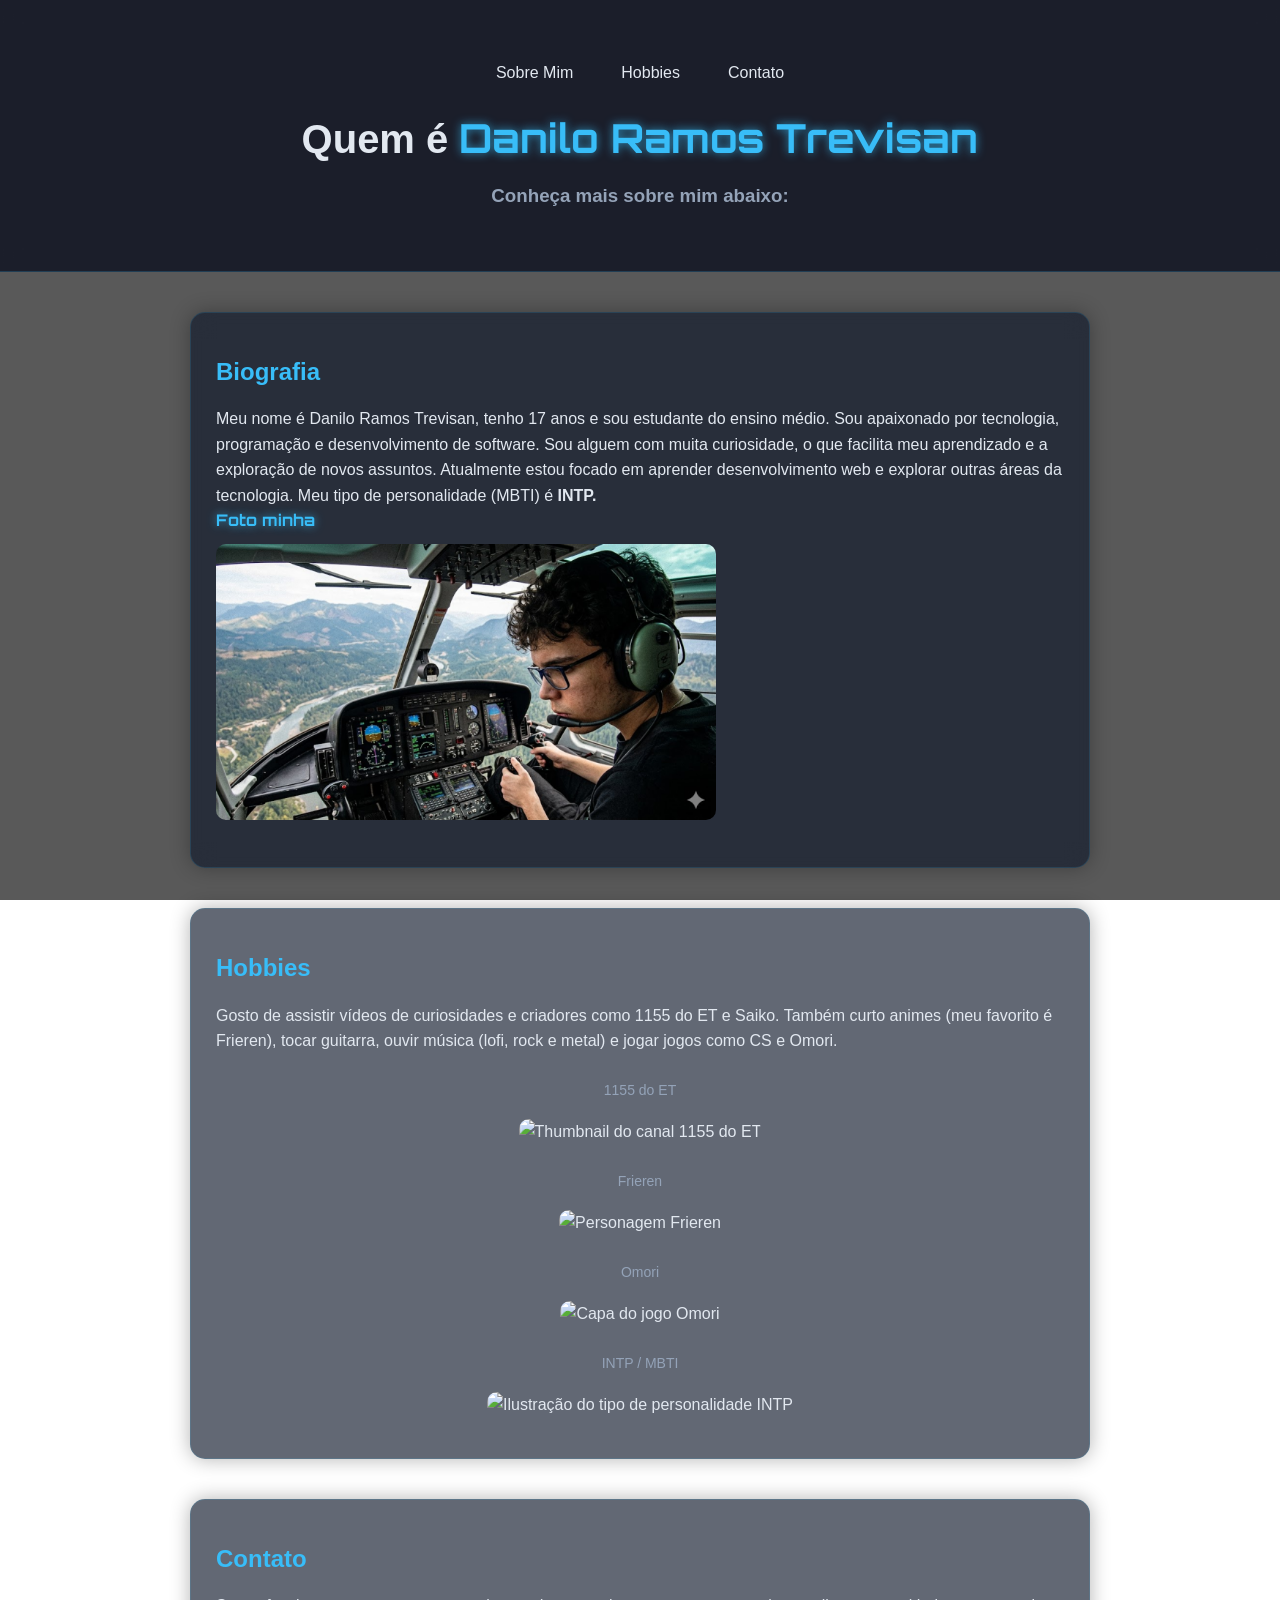
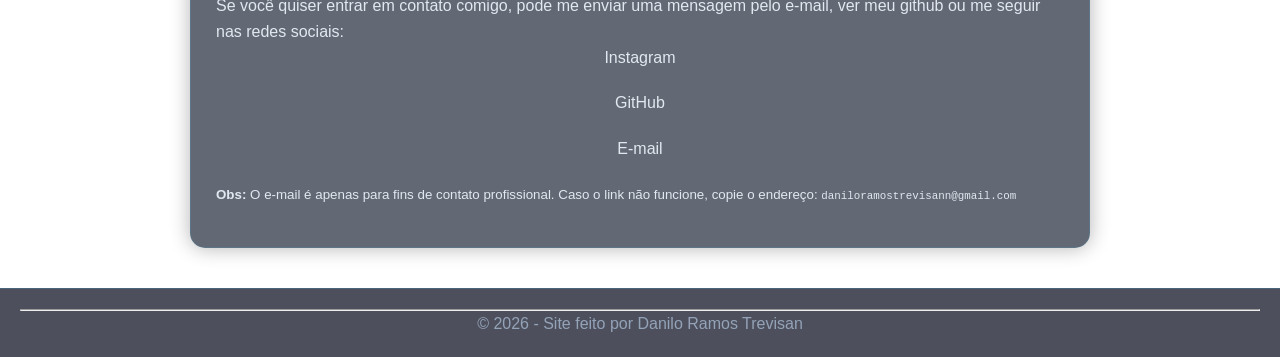
==== minha_pagina/index.html @ 3ec2710e "renomeando pasta" ====
<!DOCTYPE html>
<html lang="pt-br">
<head>
    <meta charset="UTF-8">
    <title>Sobre Danilo</title>
    <link rel="stylesheet" href="style.css"> 
    <link href="https://fonts.googleapis.com/css2?family=Orbitron:wght@400;700&display=swap" rel="stylesheet">
</head>

<body>
    <header>
        <nav>
            <ul>
                <li><a href="#biografia">Sobre Mim</a></li>
                <li><a href="#hobbies">Hobbies</a></li>
                <li><a href="#contato">Contato</a></li>
            </ul>
        </nav>
        <h1>Quem é <span>Danilo Ramos Trevisan</span></h1>
        <h3>Conheça mais sobre mim abaixo:</h3>
    </header>

    <section id="biografia">
        <h2>Biografia</h2>
        <p>
            Meu nome é Danilo Ramos Trevisan, tenho 17 anos e sou estudante do ensino médio. 
            Sou apaixonado por tecnologia, programação e desenvolvimento de software.
            Sou alguem com muita curiosidade, o que facilita meu aprendizado e a exploração de novos assuntos.
            Atualmente estou focado em aprender desenvolvimento web e explorar outras áreas da tecnologia. 
            Meu tipo de personalidade (MBTI) é <strong>INTP.</strong>
        </p>

        <h4><span>Foto minha</span></h4>  
        <img src="foto.web.webp" alt="Foto de Danilo" width="500">
    </section> 

    <section id="hobbies">
        <h2>Hobbies</h2>
        <p>
            Gosto de assistir vídeos de curiosidades e criadores como 1155 do ET e Saiko. 
            Também curto animes (meu favorito é Frieren), tocar guitarra, ouvir música 
            (lofi, rock e metal) e jogar jogos como CS e Omori.
        <figure>
                <figcaption>1155 do ET</figcaption>
                <img src="https://i.ytimg.com/vi/FLeNGvZlW_c/hq720.jpg?sqp=-oaymwEhCK4FEIIDSFryq4qpAxMIARUAAAAAGAElAADIQj0AgKJD&rs=AOn4CLBSzeSQfgjDz2niG977DMd-BEb1pQ" alt="Thumbnail do canal 1155 do ET" loading="lazy">
            </figure>

            <figure>
                <figcaption>Frieren</figcaption>
                <img src="https://preview.redd.it/this-nice-anime-character-visual-of-frieren-v0-nn8f6dxywc0b1.jpg?width=640&crop=smart&auto=webp&s=d6ede6bbae2ae0f91f6024b8977bbc67efa51d2e" alt="Personagem Frieren" width="300" loading="lazy">
            </figure>

            <figure>
                <figcaption>Omori</figcaption>
                <img src="https://shared.akamai.steamstatic.com/store_item_assets/steam/apps/1150690/capsule_616x353.jpg?t=1671584768" alt="Capa do jogo Omori" width="300" loading="lazy">
            </figure>

            <figure>
                <figcaption>INTP / MBTI</figcaption>
                <img src="https://www.16personalities.com/static/animations/type-descriptions/introductions/logician.svg?v=2" alt="Ilustração do tipo de personalidade INTP" width="300" loading="lazy">
        </figure>
    </section>

        </p>
    </section>
    <section id="contato">
        <h2>Contato</h2>
        <p>Se você quiser entrar em contato comigo, pode me enviar uma mensagem pelo e-mail, ver meu github ou me seguir nas redes sociais:</p>
    <nav>
        <ul>
            <li><a href="https://www.instagram.com/danilo_trevisa/" target="_blank">Instagram</a></li>
            <li><a href="https://github.com/trev1san" target="_blank">GitHub</a></li>
            <li><a href="mailto:daniloramostrevisann@gmail.com" target="_blank">E-mail</a></li>
        </ul>
    </nav>
                <p><small><strong>Obs:</strong> O e-mail é apenas para fins de contato profissional. Caso o link não funcione, copie o endereço: <code>daniloramostrevisann@gmail.com</code></small></p>
    </section>
    <footer>
        <hr>
        <p>&copy; 2026 - Site feito por Danilo Ramos Trevisan</p>
    </footer>
</body>
</html>
---- minha_pagina/style.css ----
/* Reset básico */
* {
    margin: 0;
    padding: 0;
    box-sizing: border-box;
}

/* Fundo com imagem + overlay */
body {
    font-family: Arial, sans-serif;
    background: url("https://wallpapers.com/images/hd/fundode-cidade-neon-p4dscij55weqfc4u.jpg") no-repeat center center fixed;
    background-size: cover;
    color: #e2e8f0;
    line-height: 1.6;
}

/* escurece o fundo (ESSENCIAL) */
body::before {
    content: "";
    position: fixed;
    inset: 0;
    background: rgba(0, 0, 0, 0.65);
    z-index: -1;
}

/* destaque neon */
span {
    font-family: 'Orbitron', sans-serif;
    color: #38bdf8;
    font-weight: bold;
    text-shadow: 0 0 10px rgba(56, 189, 248, 0.7);
}

/* Header */
header {
    text-align: center;
    padding: 60px 20px;
    background: rgba(2, 6, 23, 0.7);
    backdrop-filter: blur(10px);
    border-bottom: 1px solid rgba(56, 189, 248, 0.2);
}

header h1 {
    font-size: 2.5em;
}

header h3 {
    margin-top: 10px;
    color: #94a3b8;
}

/* Navbar */
nav ul {
    display: flex;
    justify-content: center;
    gap: 20px;
    list-style: none;
    margin-bottom: 20px;
}

nav a {
    text-decoration: none;
    color: #e2e8f0;
    padding: 8px 14px;
    border-radius: 8px;
    transition: 0.3s;
}

nav a:hover {
    background: #38bdf8;
    color: #020617;
    transform: translateY(-2px);
}

/* Sections */
section {
    padding: 40px 25px;
    max-width: 900px;
    margin: 40px auto;

    background: rgba(15, 23, 42, 0.65);
    backdrop-filter: blur(12px);

    border-radius: 15px;
    border: 1px solid rgba(56, 189, 248, 0.15);
    box-shadow: 0 0 20px rgba(0,0,0,0.3);
}

section h2 {
    margin-bottom: 15px;
    color: #38bdf8;
}

/* Imagens */
img {
    margin-top: 10px;
    border-radius: 10px;
    max-width: 100%;
    transition: 0.3s;
}

img:hover {
    transform: scale(1.05);
}

/* Figures */
figure {
    margin-top: 25px;
    text-align: center;
}

figcaption {
    margin-bottom: 8px;
    font-size: 14px;
    color: #94a3b8;
}

/* Contato */
#contato nav ul {
    flex-direction: column;
    align-items: center;
}

/* Footer */
footer {
    text-align: center;
    padding: 20px;
    background: rgba(2, 6, 23, 0.7);
    backdrop-filter: blur(10px);
    margin-top: 40px;
    color: #94a3b8;
    border-top: 1px solid rgba(56, 189, 248, 0.2);
}
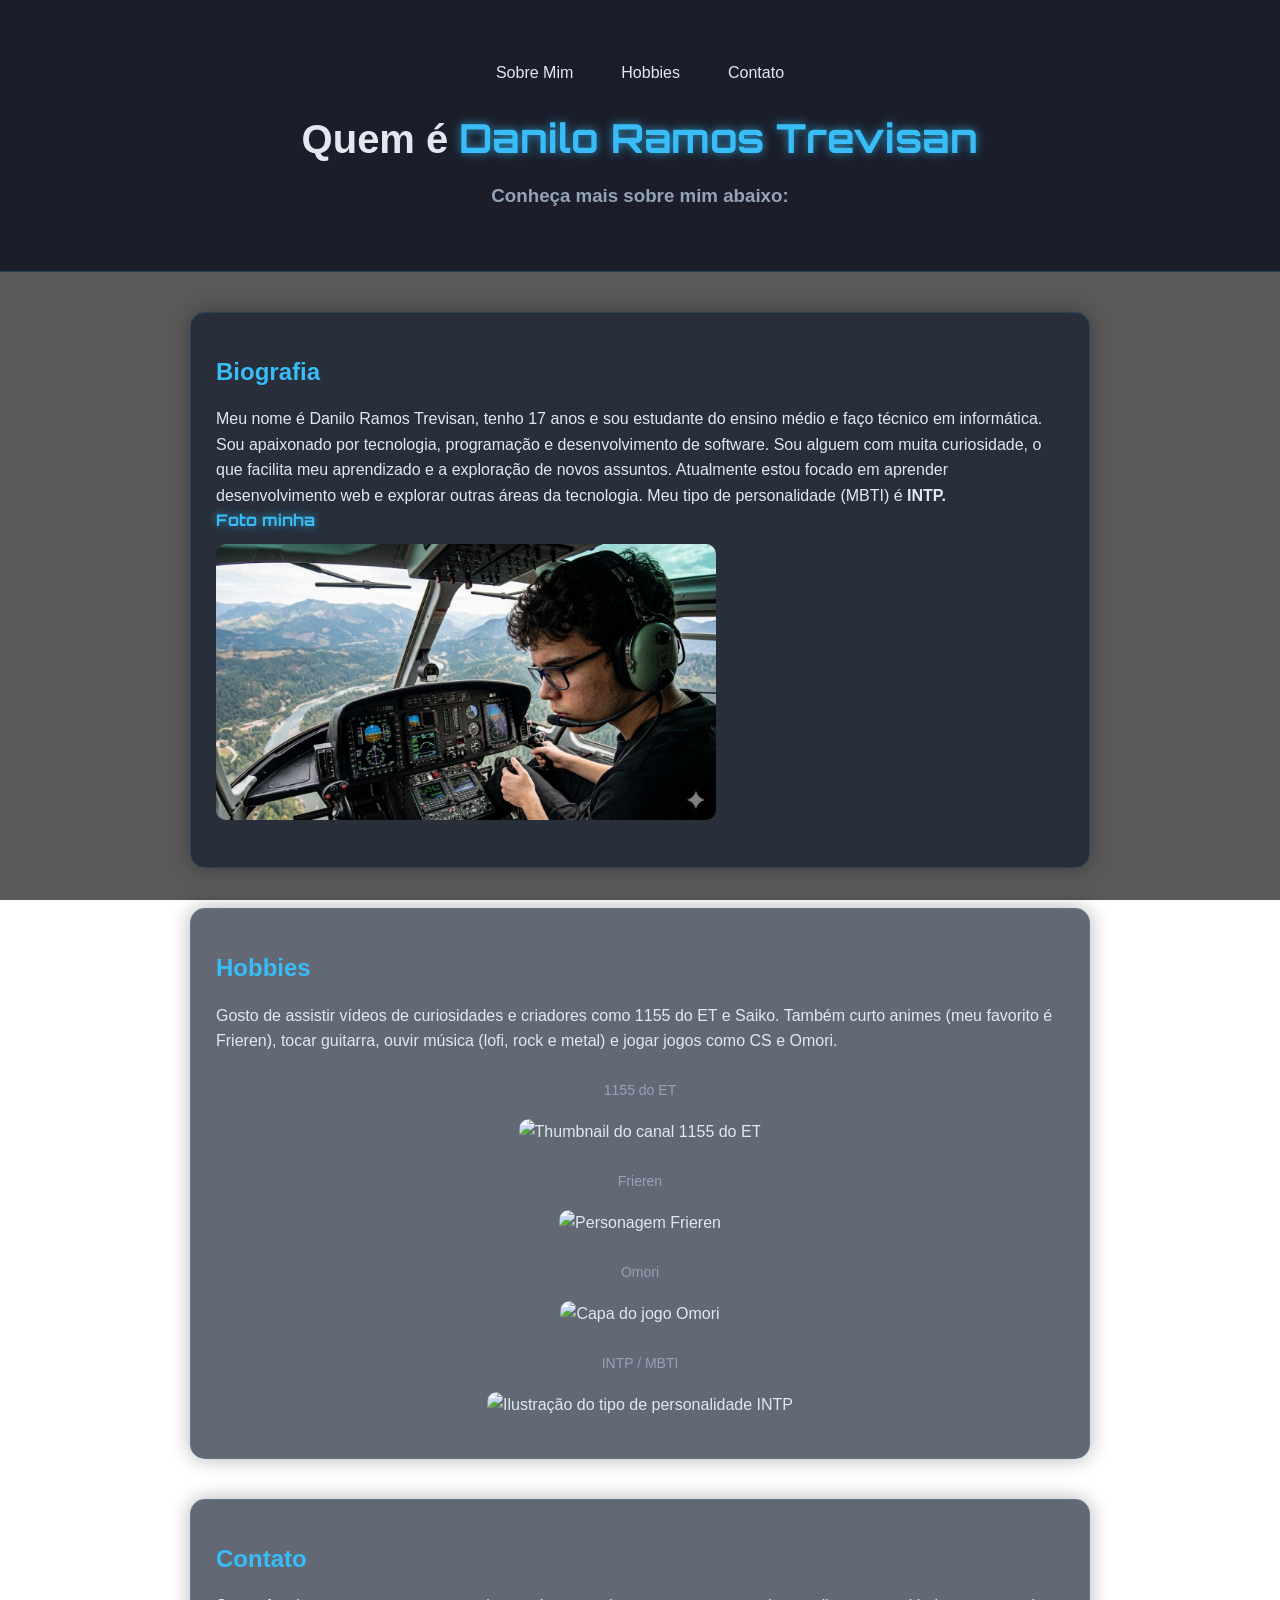
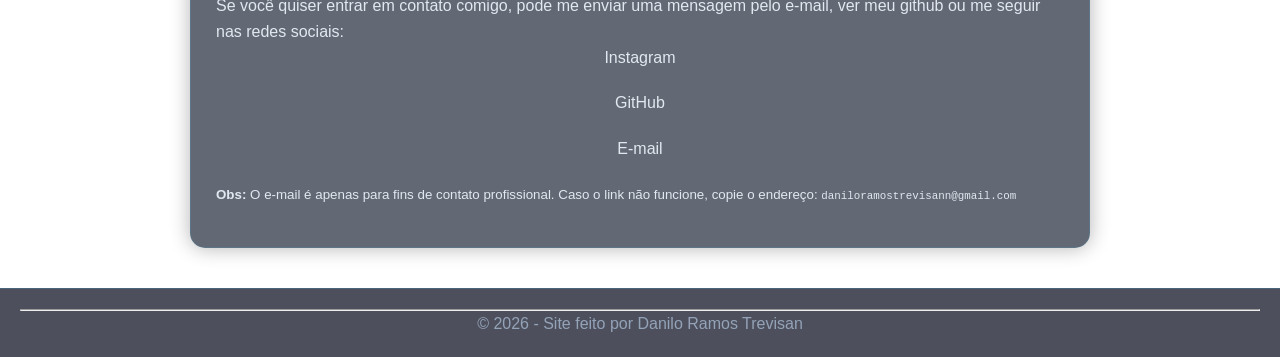
==== commit b8b2103b: "arrumado" ====
--- a/minha_pagina/index.html
+++ b/minha_pagina/index.html
@@ -23,7 +23,7 @@
     <section id="biografia">
         <h2>Biografia</h2>
         <p>
-            Meu nome é Danilo Ramos Trevisan, tenho 17 anos e sou estudante do ensino médio. 
+            Meu nome é Danilo Ramos Trevisan, tenho 17 anos e sou estudante do ensino médio e faço técnico em informática. 
             Sou apaixonado por tecnologia, programação e desenvolvimento de software.
             Sou alguem com muita curiosidade, o que facilita meu aprendizado e a exploração de novos assuntos.
             Atualmente estou focado em aprender desenvolvimento web e explorar outras áreas da tecnologia. 
@@ -42,22 +42,22 @@
             (lofi, rock e metal) e jogar jogos como CS e Omori.
         <figure>
                 <figcaption>1155 do ET</figcaption>
-                <img src="https://i.ytimg.com/vi/FLeNGvZlW_c/hq720.jpg?sqp=-oaymwEhCK4FEIIDSFryq4qpAxMIARUAAAAAGAElAADIQj0AgKJD&rs=AOn4CLBSzeSQfgjDz2niG977DMd-BEb1pQ" alt="Thumbnail do canal 1155 do ET" loading="lazy">
+                <img src="https://media1.tenor.com/m/HvbA0YidfQkAAAAd/seco-seco-seco-1155.gif"  width="600" alt="Thumbnail do canal 1155 do ET" loading="lazy">
             </figure>
 
             <figure>
                 <figcaption>Frieren</figcaption>
-                <img src="https://preview.redd.it/this-nice-anime-character-visual-of-frieren-v0-nn8f6dxywc0b1.jpg?width=640&crop=smart&auto=webp&s=d6ede6bbae2ae0f91f6024b8977bbc67efa51d2e" alt="Personagem Frieren" width="300" loading="lazy">
+                <img src="https://i.redd.it/sv90yp94pzjf1.gif" alt="Personagem Frieren" width="600" loading="lazy">
             </figure>
 
             <figure>
                 <figcaption>Omori</figcaption>
-                <img src="https://shared.akamai.steamstatic.com/store_item_assets/steam/apps/1150690/capsule_616x353.jpg?t=1671584768" alt="Capa do jogo Omori" width="300" loading="lazy">
+                <img src="https://i.pinimg.com/originals/49/0b/0d/490b0d7c68ddee93a994a2528c32a8fb.gif" alt="Capa do jogo Omori" width="600" loading="lazy">
             </figure>
 
             <figure>
-                <figcaption>INTP / MBTI</figcaption>
-                <img src="https://www.16personalities.com/static/animations/type-descriptions/introductions/logician.svg?v=2" alt="Ilustração do tipo de personalidade INTP" width="300" loading="lazy">
+                <figcaption class>INTP / MBTI</figcaption>
+                <img src="https://media1.tenor.com/m/I0Gli_K9o6gAAAAd/intp-mbti.gif" alt="Ilustração do tipo de personalidade INTP" width="600" loading="lazy">
         </figure>
     </section>
 
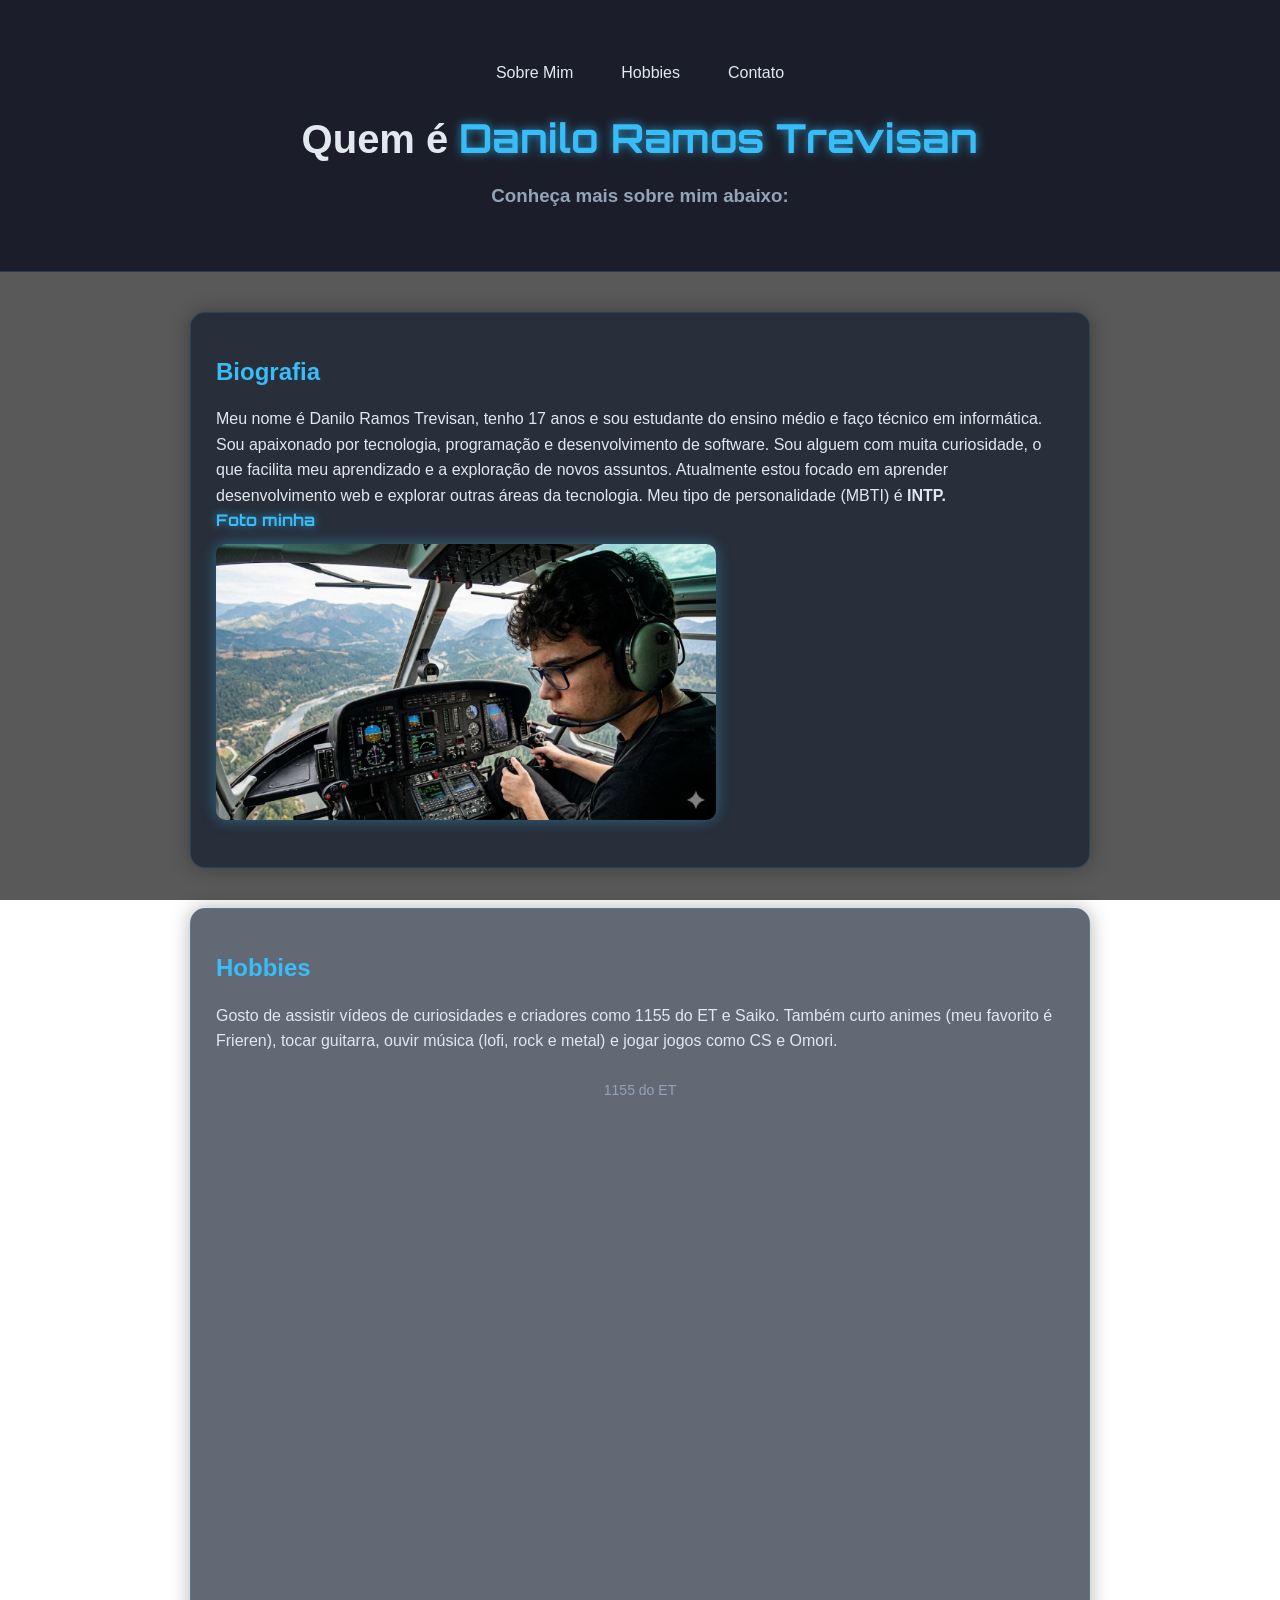
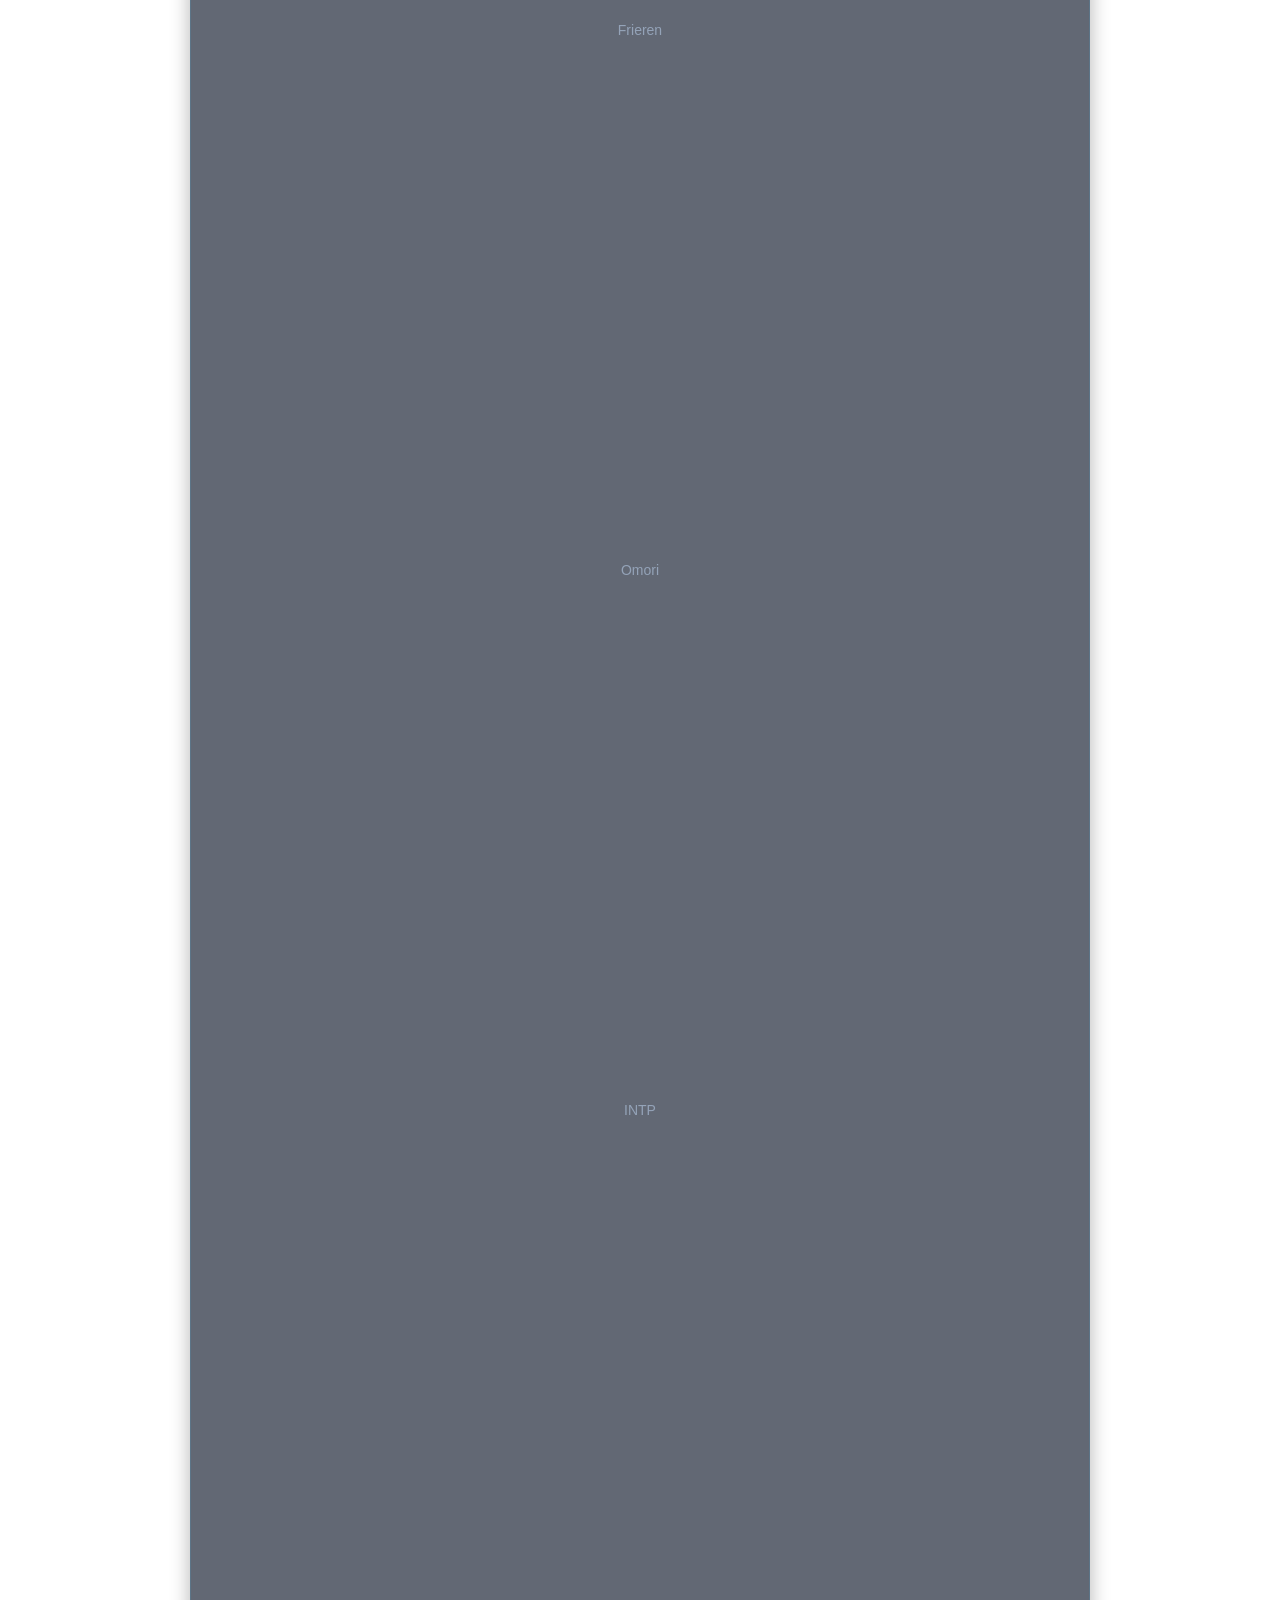
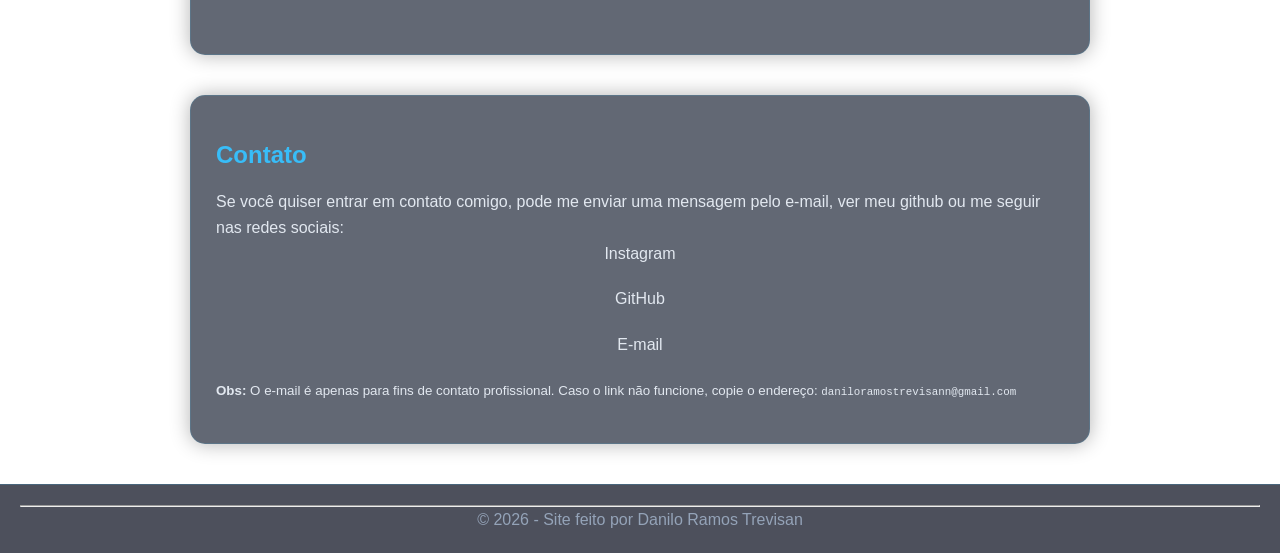
==== commit 5c1056fe: "videos adicionado no lugar de imagens/gifs" ====
--- a/minha_pagina/index.html
+++ b/minha_pagina/index.html
@@ -39,30 +39,40 @@
         <p>
             Gosto de assistir vídeos de curiosidades e criadores como 1155 do ET e Saiko. 
             Também curto animes (meu favorito é Frieren), tocar guitarra, ouvir música 
-            (lofi, rock e metal) e jogar jogos como CS e Omori.
+            (lofi, rock e metal) e jogar jogos como CS e Omori.</p>
         <figure>
                 <figcaption>1155 do ET</figcaption>
-                <img src="https://media1.tenor.com/m/HvbA0YidfQkAAAAd/seco-seco-seco-1155.gif"  width="600" alt="Thumbnail do canal 1155 do ET" loading="lazy">
+            <iframe width="670" height="408" src="https://www.youtube.com/embed/Z11CQctMJf0"
+            title="Tim Berners-Lee e a próxima Web" frameborder="0"
+            allow="accelerometer; autoplay; clipboard-write; encrypted-media; gyroscope; picture-in-picture; web-share"
+            referrerpolicy="strict-origin-when-cross-origin" allowfullscreen></iframe>
             </figure>
 
             <figure>
-                <figcaption>Frieren</figcaption>
-                <img src="https://i.redd.it/sv90yp94pzjf1.gif" alt="Personagem Frieren" width="600" loading="lazy">
+            <figcaption>Frieren</figcaption>
+            <iframe width="670" height="408" src="https://www.youtube.com/embed/eXjbk-4ljgc"
+            title="Tim Berners-Lee e a próxima Web" frameborder="0"
+            allow="accelerometer; autoplay; clipboard-write; encrypted-media; gyroscope; picture-in-picture; web-share"
+            referrerpolicy="strict-origin-when-cross-origin" allowfullscreen></iframe>
             </figure>
 
             <figure>
-                <figcaption>Omori</figcaption>
-                <img src="https://i.pinimg.com/originals/49/0b/0d/490b0d7c68ddee93a994a2528c32a8fb.gif" alt="Capa do jogo Omori" width="600" loading="lazy">
+            <figcaption>Omori</figcaption>
+            <iframe width="670" height="408" src="https://www.youtube.com/embed/CyVv-jFJiJ8"
+            title="Tim Berners-Lee e a próxima Web" frameborder="0"
+            allow="accelerometer; autoplay; clipboard-write; encrypted-media; gyroscope; picture-in-picture; web-share"
+            referrerpolicy="strict-origin-when-cross-origin" allowfullscreen></iframe>
             </figure>
 
             <figure>
-                <figcaption class>INTP / MBTI</figcaption>
-                <img src="https://media1.tenor.com/m/I0Gli_K9o6gAAAAd/intp-mbti.gif" alt="Ilustração do tipo de personalidade INTP" width="600" loading="lazy">
+            <figcaption>INTP</figcaption>
+            <iframe width="670" height="408" src="https://www.youtube.com/embed/GqGZ46O2j-o"
+            title="Tim Berners-Lee e a próxima Web" frameborder="0"
+            allow="accelerometer; autoplay; clipboard-write; encrypted-media; gyroscope; picture-in-picture; web-share"
+            referrerpolicy="strict-origin-when-cross-origin" allowfullscreen></iframe>
         </figure>
     </section>
-
-        </p>
-    </section>
+    
     <section id="contato">
         <h2>Contato</h2>
         <p>Se você quiser entrar em contato comigo, pode me enviar uma mensagem pelo e-mail, ver meu github ou me seguir nas redes sociais:</p>
--- a/minha_pagina/style.css
+++ b/minha_pagina/style.css
@@ -97,6 +97,7 @@
     border-radius: 10px;
     max-width: 100%;
     transition: 0.3s;
+    box-shadow: 0 0 15px rgba(56, 189, 248, 0.4);
 }
 
 img:hover {
@@ -107,6 +108,13 @@
 figure {
     margin-top: 25px;
     text-align: center;
+}
+
+figure iframe {
+    width: 100%;
+    aspect-ratio: 16 / 9;
+    height: auto;
+    border-radius: 10px;
 }
 
 figcaption {
@@ -130,4 +138,4 @@
     margin-top: 40px;
     color: #94a3b8;
     border-top: 1px solid rgba(56, 189, 248, 0.2);
-}+}
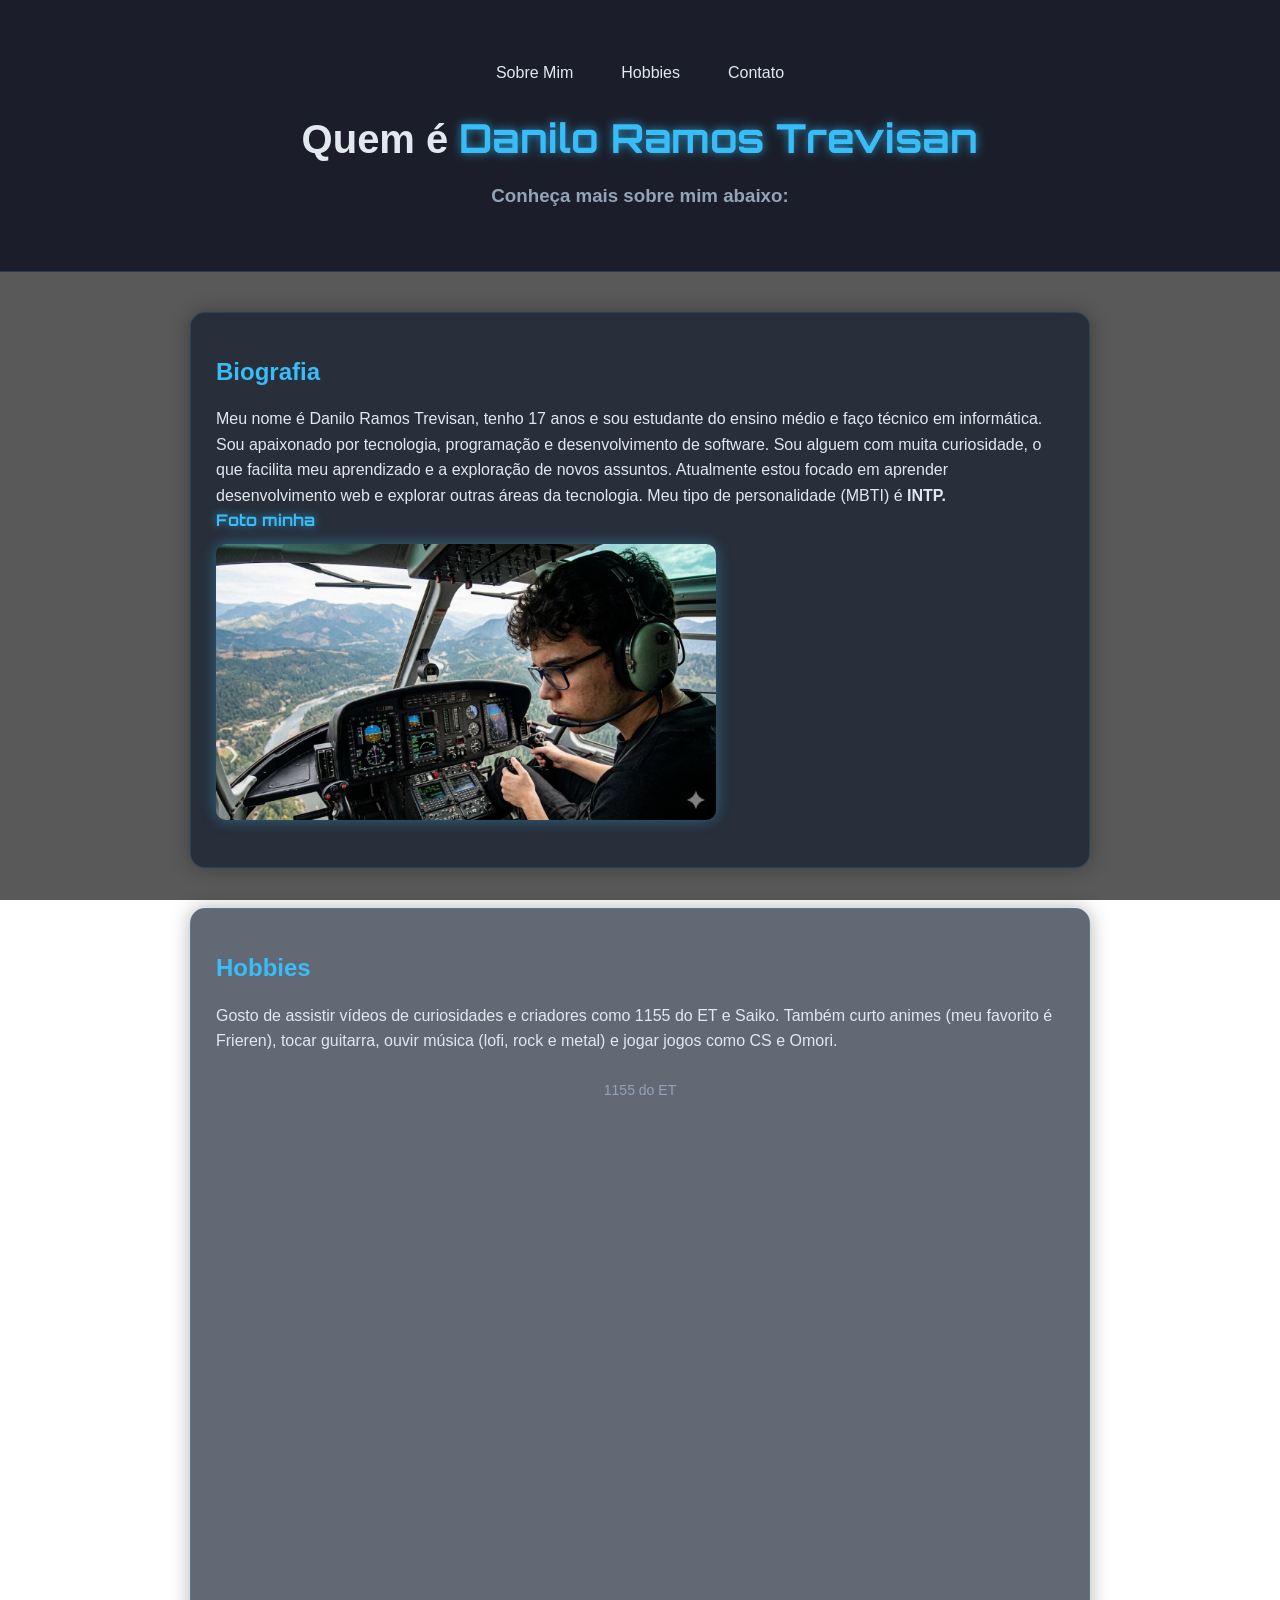
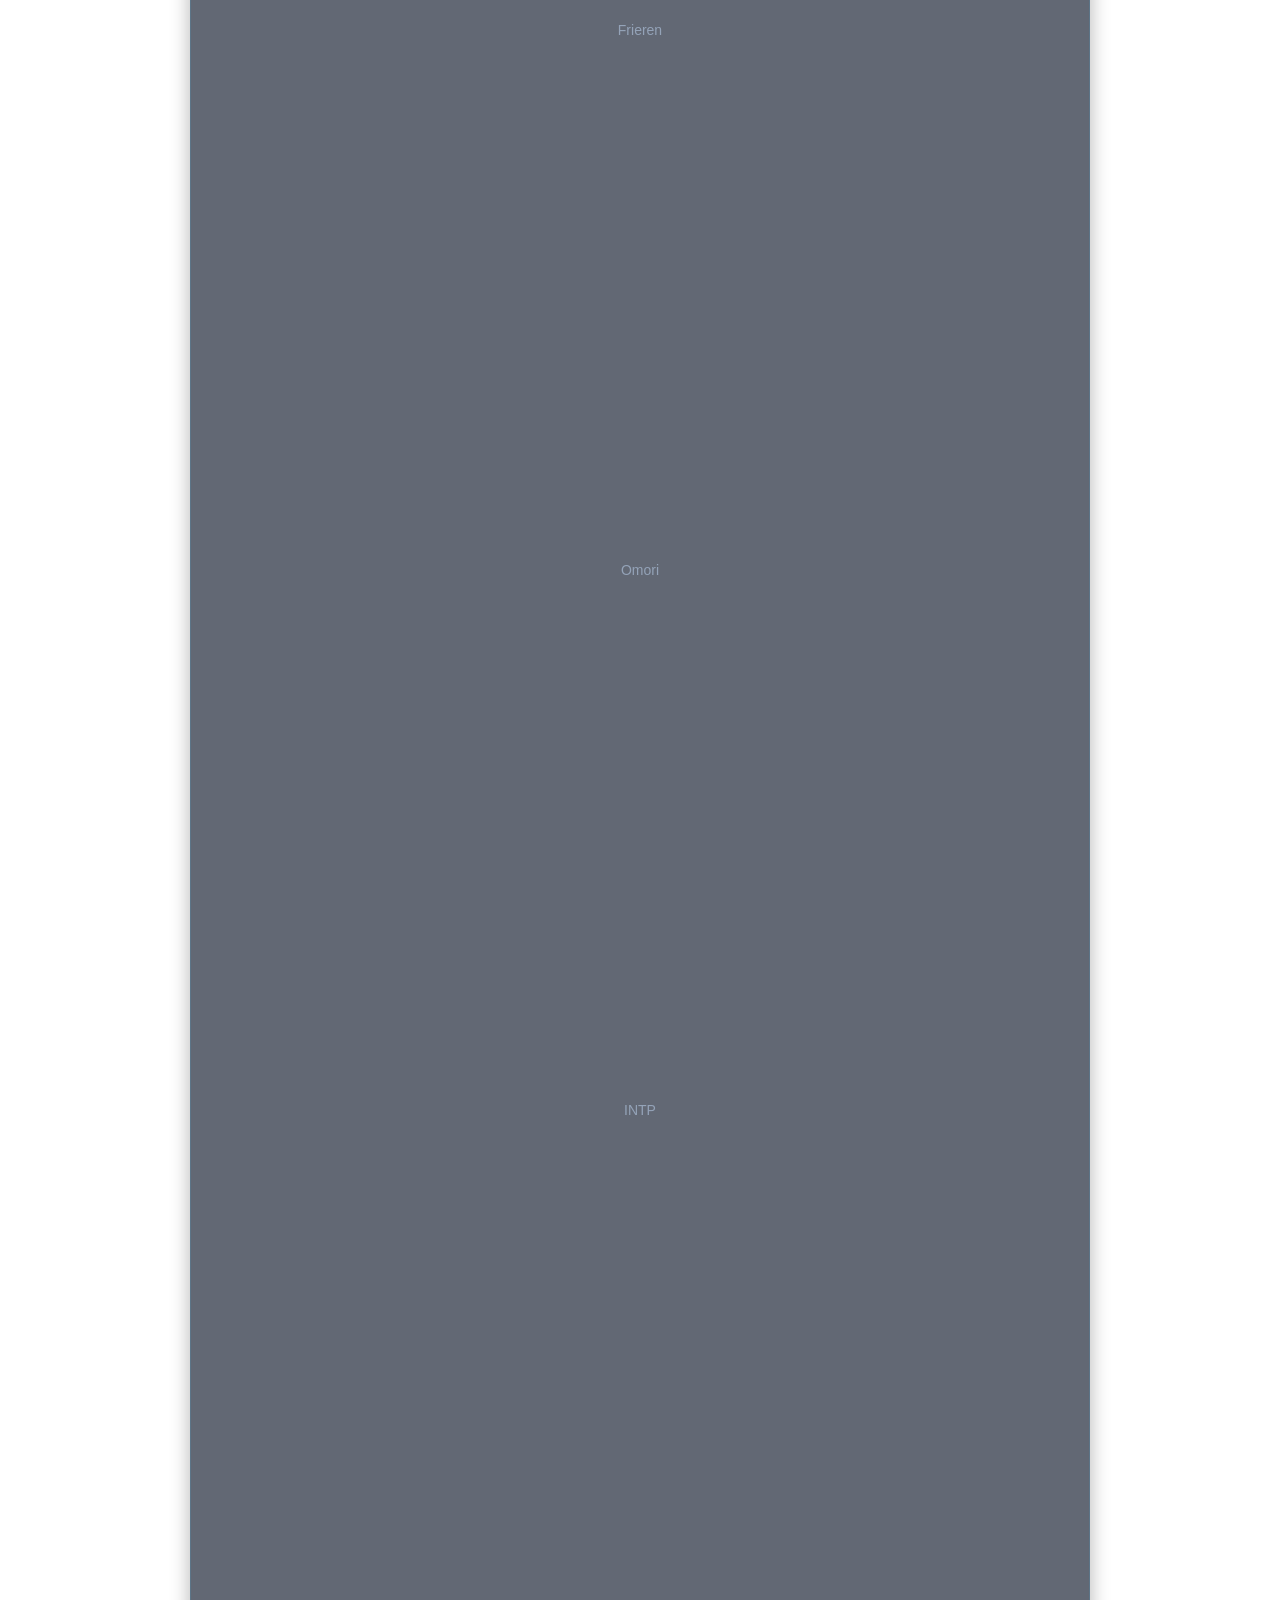
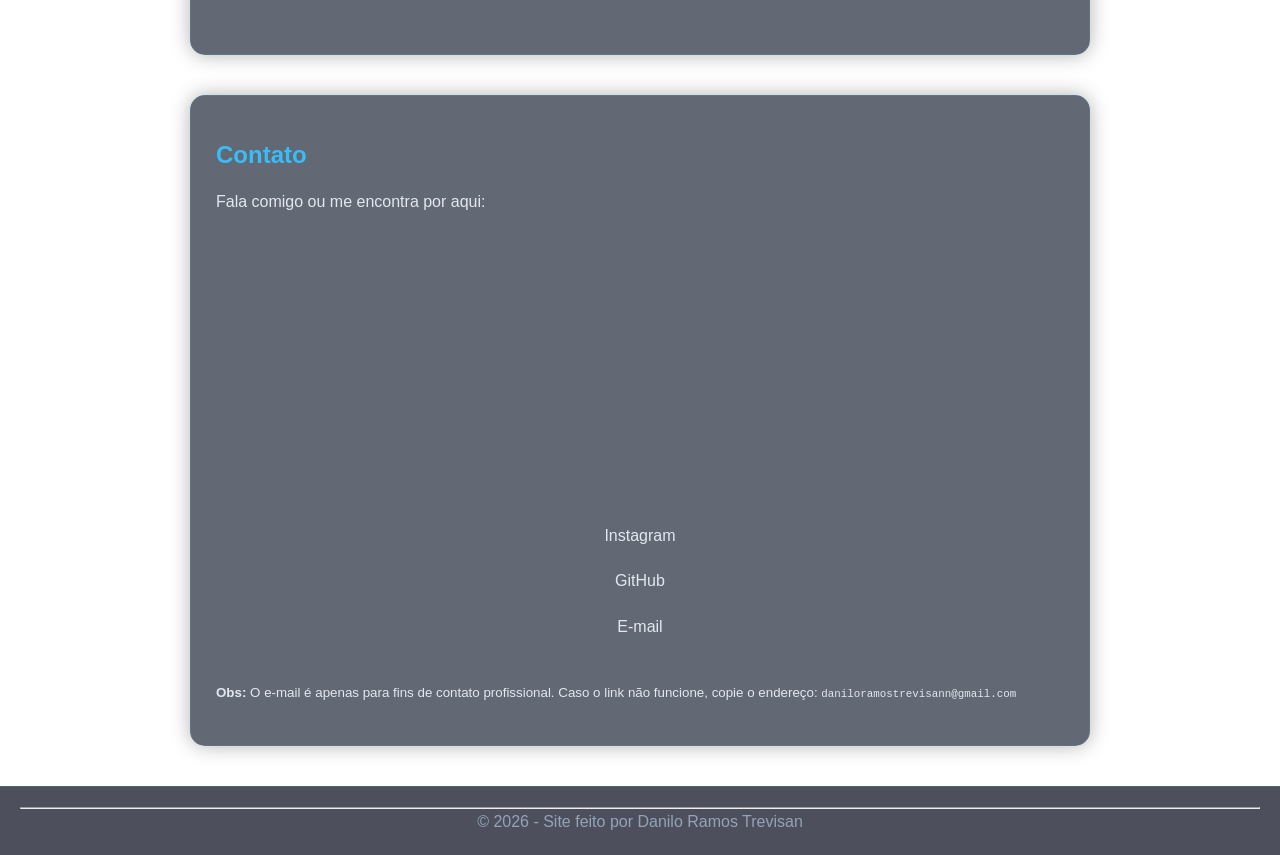
==== commit 3f158fdb: "localização adicionada" ====
--- a/minha_pagina/index.html
+++ b/minha_pagina/index.html
@@ -41,17 +41,18 @@
             Também curto animes (meu favorito é Frieren), tocar guitarra, ouvir música 
             (lofi, rock e metal) e jogar jogos como CS e Omori.</p>
         <figure>
-                <figcaption>1155 do ET</figcaption>
+            <figcaption>1155 do ET</figcaption>
             <iframe width="670" height="408" src="https://www.youtube.com/embed/Z11CQctMJf0"
-            title="Tim Berners-Lee e a próxima Web" frameborder="0"
+            title="Vídeo do canal 1155 do ET"
+            frameborder="0"
             allow="accelerometer; autoplay; clipboard-write; encrypted-media; gyroscope; picture-in-picture; web-share"
             referrerpolicy="strict-origin-when-cross-origin" allowfullscreen></iframe>
-            </figure>
-
+        </figure>
             <figure>
             <figcaption>Frieren</figcaption>
             <iframe width="670" height="408" src="https://www.youtube.com/embed/eXjbk-4ljgc"
-            title="Tim Berners-Lee e a próxima Web" frameborder="0"
+            title="Trailer do anime Frieren"
+            frameborder="0"
             allow="accelerometer; autoplay; clipboard-write; encrypted-media; gyroscope; picture-in-picture; web-share"
             referrerpolicy="strict-origin-when-cross-origin" allowfullscreen></iframe>
             </figure>
@@ -59,7 +60,8 @@
             <figure>
             <figcaption>Omori</figcaption>
             <iframe width="670" height="408" src="https://www.youtube.com/embed/CyVv-jFJiJ8"
-            title="Tim Berners-Lee e a próxima Web" frameborder="0"
+            title="Trailer do jogo Omori"
+            frameborder="0"
             allow="accelerometer; autoplay; clipboard-write; encrypted-media; gyroscope; picture-in-picture; web-share"
             referrerpolicy="strict-origin-when-cross-origin" allowfullscreen></iframe>
             </figure>
@@ -67,7 +69,8 @@
             <figure>
             <figcaption>INTP</figcaption>
             <iframe width="670" height="408" src="https://www.youtube.com/embed/GqGZ46O2j-o"
-            title="Tim Berners-Lee e a próxima Web" frameborder="0"
+            title="Explicação sobre o tipo de personalidade INTP"
+             frameborder="0"
             allow="accelerometer; autoplay; clipboard-write; encrypted-media; gyroscope; picture-in-picture; web-share"
             referrerpolicy="strict-origin-when-cross-origin" allowfullscreen></iframe>
         </figure>
@@ -75,12 +78,19 @@
     
     <section id="contato">
         <h2>Contato</h2>
-        <p>Se você quiser entrar em contato comigo, pode me enviar uma mensagem pelo e-mail, ver meu github ou me seguir nas redes sociais:</p>
+        <p><p>Fala comigo ou me encontra por aqui:</p></p>
+        <div class="mapa">
+            <iframe src="https://www.google.com/maps/embed?pb=!1m18!1m12!1m3!1d3676.0709862881445!2d-47.0664279246906!3d-22.873835979278322!2m3!1f0!2f0!3f0!3m2!1i1024!2i768!4f13.1!3m3!1m2!1s0x94c8c60cbc9296cb%3A0x1fb90a0bb75cbc42!2sEscola%20Salesiana%20S%C3%A3o%20Jos%C3%A9%20-%20Portaria%201!5e0!3m2!1spt-BR!2sbr!4v1775063167922!5m2!1spt-BR!2sbr"
+            width="100%" height="300" style="border:0;"
+            allowfullscreen="" loading="lazy"></iframe>
+        </div>
+
     <nav>
         <ul>
             <li><a href="https://www.instagram.com/danilo_trevisa/" target="_blank">Instagram</a></li>
             <li><a href="https://github.com/trev1san" target="_blank">GitHub</a></li>
             <li><a href="mailto:daniloramostrevisann@gmail.com" target="_blank">E-mail</a></li>
+            <li></li>
         </ul>
     </nav>
                 <p><small><strong>Obs:</strong> O e-mail é apenas para fins de contato profissional. Caso o link não funcione, copie o endereço: <code>daniloramostrevisann@gmail.com</code></small></p>
@@ -88,6 +98,7 @@
     <footer>
         <hr>
         <p>&copy; 2026 - Site feito por Danilo Ramos Trevisan</p>
+
     </footer>
 </body>
 </html>
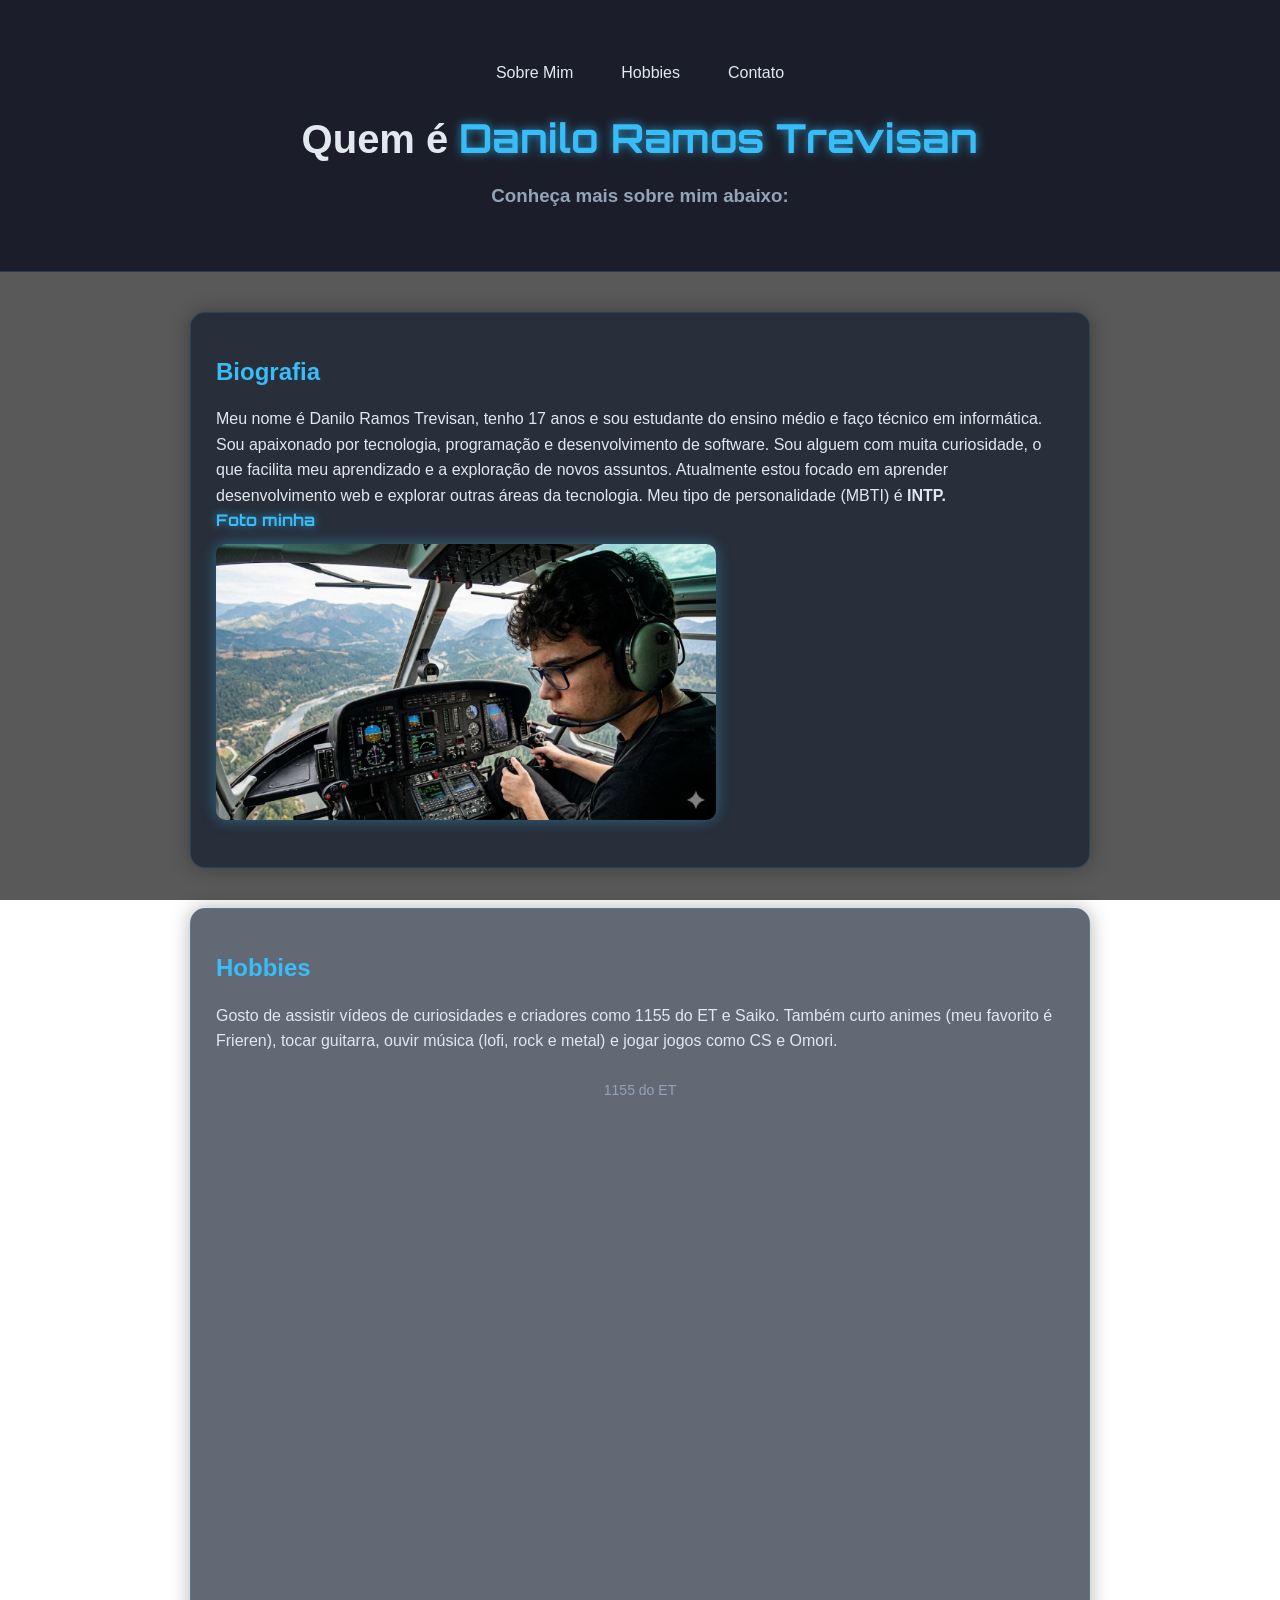
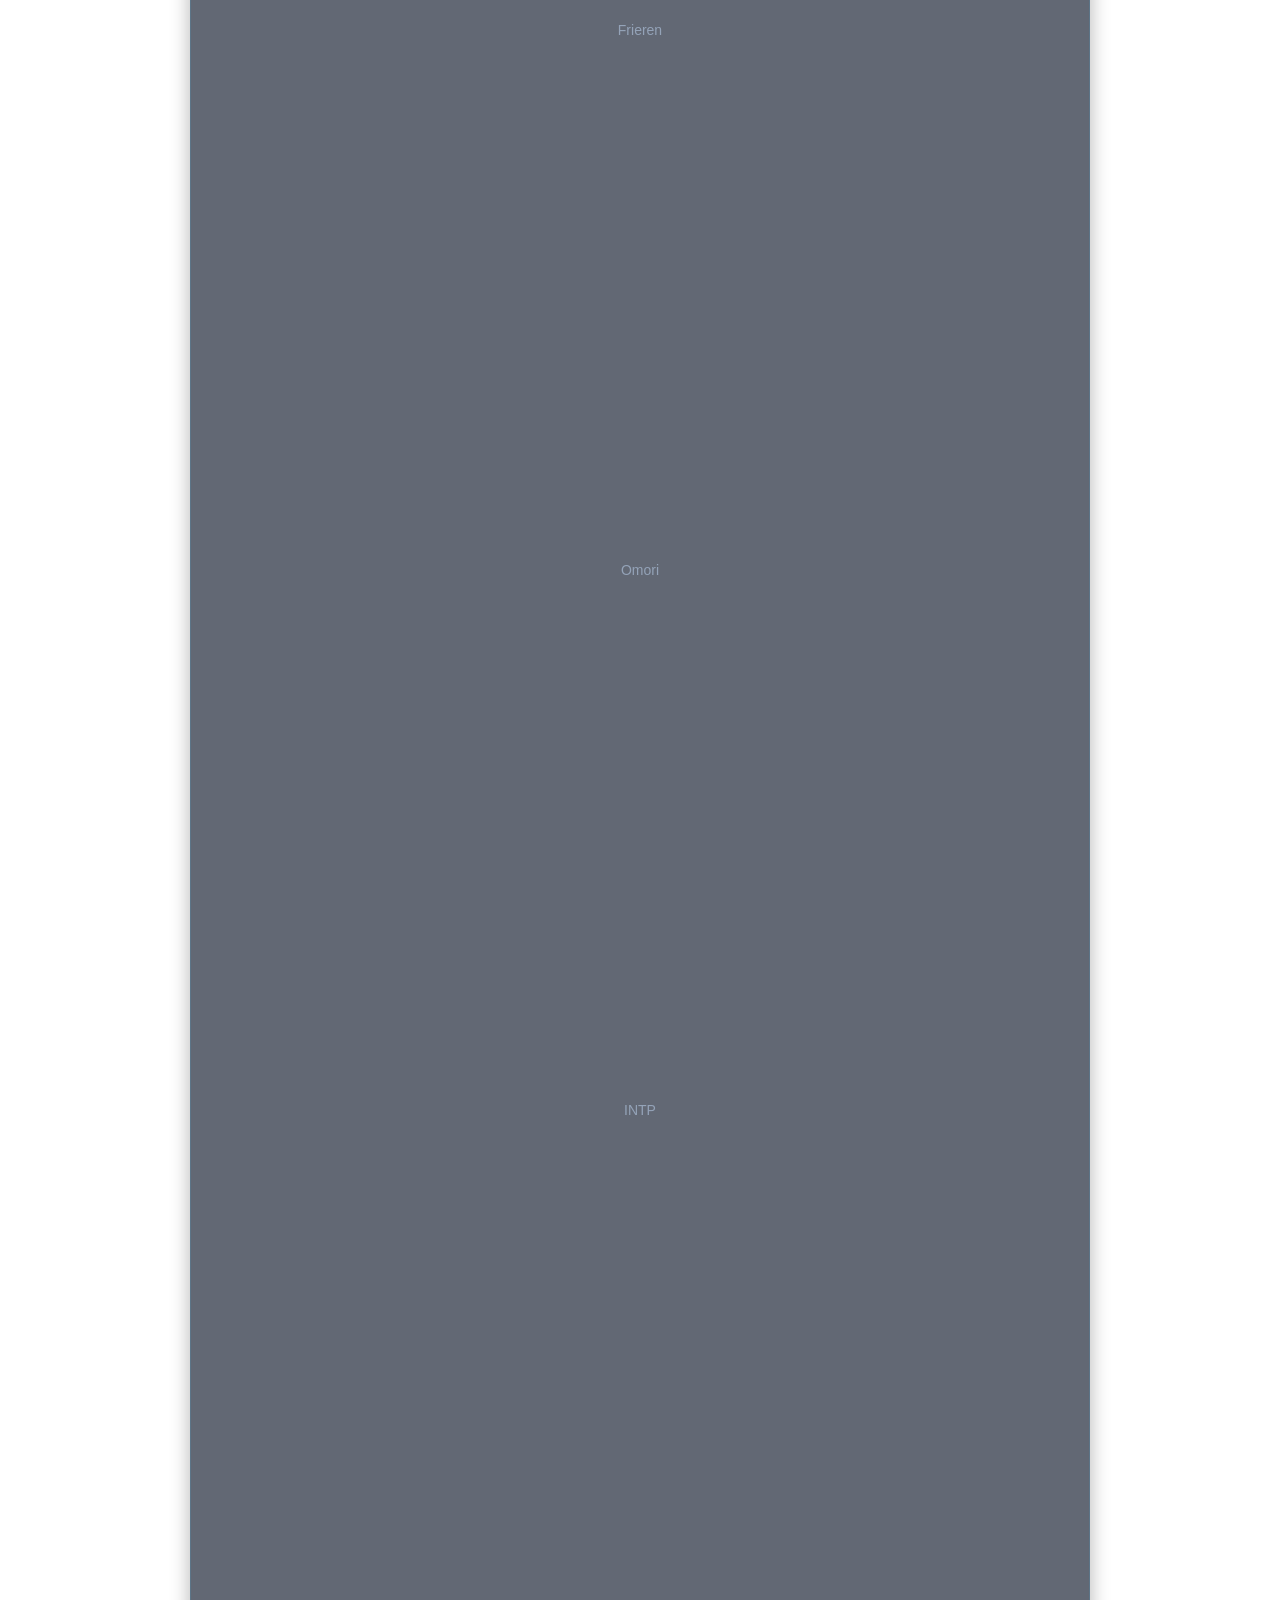
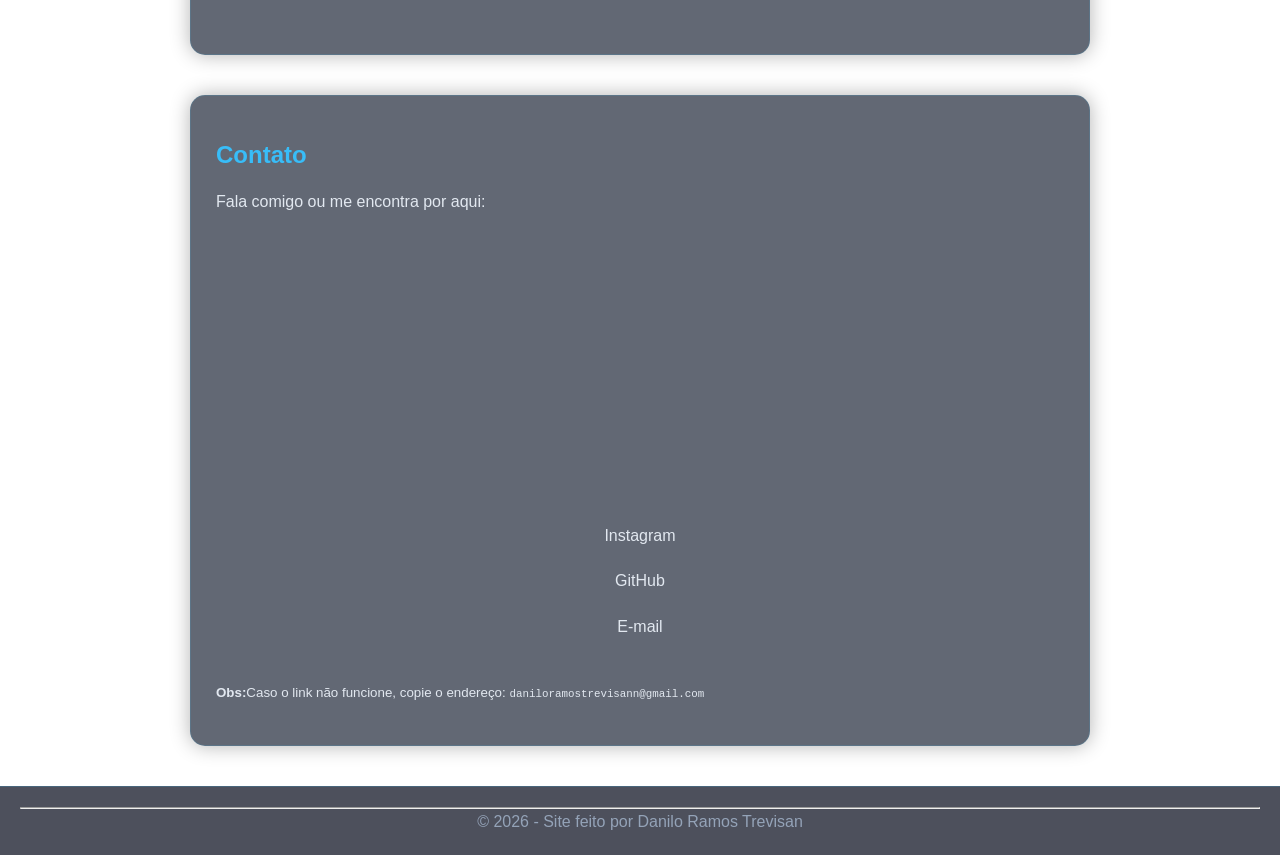
==== commit b6d20b8f: "arrumado" ====
--- a/minha_pagina/index.html
+++ b/minha_pagina/index.html
@@ -93,7 +93,7 @@
             <li></li>
         </ul>
     </nav>
-                <p><small><strong>Obs:</strong> O e-mail é apenas para fins de contato profissional. Caso o link não funcione, copie o endereço: <code>daniloramostrevisann@gmail.com</code></small></p>
+                <p><small><strong>Obs:</strong>Caso o link não funcione, copie o endereço: <code>daniloramostrevisann@gmail.com</code></small></p>
     </section>
     <footer>
         <hr>
